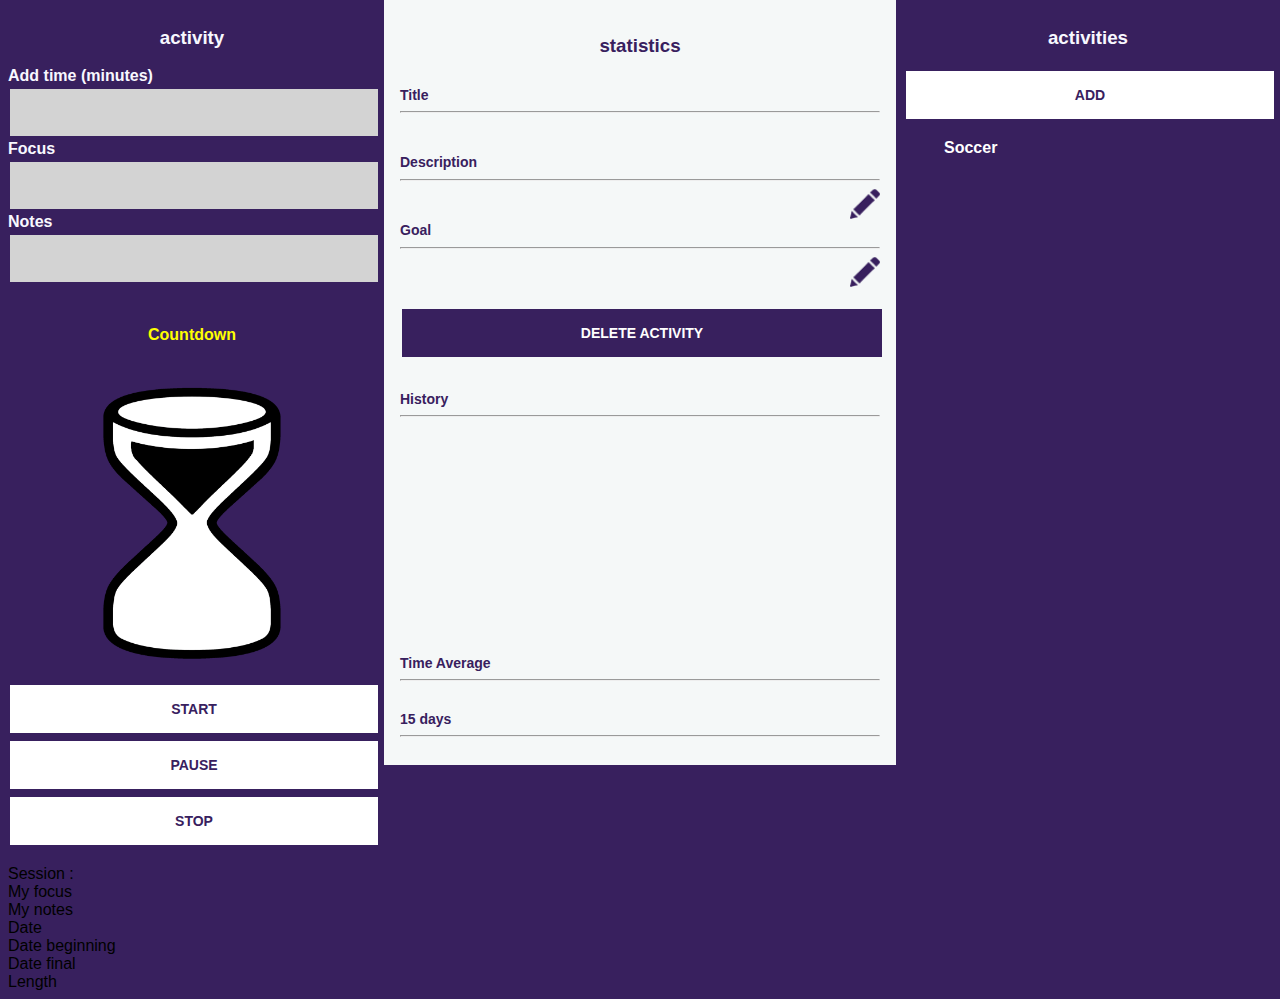
==== activity_stats.html @ dc6d5bfa "css 1.2" ====
<!DOCTYPE html>
<html lang="en">
<head>
    <meta charset="UTF-8">
    <title>Optimus Time |  Best App Ever</title>

    <script type="text/javascript" src="script/model.js"></script>
    <link type="text/css" rel="stylesheet" href="css/styles.css"/>
    <link type="text/css" rel="stylesheet" href="css/main.css"/>
    <link type="text/css" rel="stylesheet" href="css/activity_stats.css"/>
    <link type="text/css" rel="stylesheet" href="css/validation.css"/>
    <link type="text/css" rel="stylesheet" href="css/graph.css"/>

</head>
<body class="container" onload="window.resizeTo(640,480)">

<!-- TIMER -->
<section id="timer_section" class="item_timer">
    <div>
        <h3 id="timer_titre_activity">activity</h3>
    </div>
    <div>
        <form id="form_timer" name="form_timer">
            <div>
                <label class="label_timer">Add time (minutes)</label>
                <input type="number" min="5" max="360" id="timeIn" name="timeIn" class="form_input"/>
                <p class="error_msg">Veuillez entrer une duree valide.</p>
            </div>
            <div>
                <label class="label_timer">Focus</label>
                <input type="text" id="focus" name="focus" class="form_input"/>
                <p class="error_msg">Veuillez entrer un focus pour votre session.</p>
            </div>
            <div>
                <label class="label_timer">Notes</label>
                <input type="text" id="notes" name="notes" class="form_input"/>
            </div>

            <label id="myTime" class="label_timer countdown">Countdown</label>

            <img src="images/hourglass_1.png" id="imageTime" class="img_timer">


            <div>
            <input type="submit" value="START" id="startTime" name="startTime" class="btn_blanc">
            <p class="error_msg">Please select an activity.</p>
            <input type="submit" value="PAUSE" id="pauseTime" name="pauseTime" class="btn_blanc">
            <input type="submit" value="STOP" id="stopTime" name="stopTime" class="btn_blanc">
    </div>
            <p id="timeOut"></p>

            <label>Session : </label><br/>
            <label id="lastFocus">My focus</label><br/>
            <label id="lastNotes">My notes</label><br/>
            <label id="lastDate">Date</label><br/>
            <label id="lastStartTime">Date beginning</label><br/>
            <label id="lastFinishTime">Date final</label><br/>
            <label id="lastLength">Length</label>

        </form>
    </div>
</section>
<!-- END TIMER -->

<!-- STATS -->
<section id="stats_section" class="item item_stats">
    <h3>statistics</h3>

    <!-- TITLE -->
    <form method="post">
        <div id="div_title">
            <h5 class="title">Title</h5>
            <hr/>
            <div id="div_title_content">
                <p></p>
            </div>
        </div>
    </form>
    <!-- END TITLE -->

    <!-- DESC -->
    <form method="post">
        <div id="div_desc">
            <label for="stats_desc" class="desc title">Description</label>
            <hr/>
            <div id="div_desc_content">
                <p></p>
                <img src="images/icon_edit.png" id="edit_desc" />
            </div>
            <div id="div_desc_content_to_edit">
                <textarea id="stats_desc" name="stats_desc" class="form_input"></textarea>
                <img src="images/icon_save.png" id="save_desc" />
            </div>
        </div>
    </form>
    <!-- END DESC -->

    <!-- GOAL -->
    <form method="post">
        <div id="div_goal">
            <label for="stats_goal" class="title">Goal</label>
            <hr/>
            <div id="div_goal_content">
                <p></p>
                <img src="images/icon_edit.png" id="edit_goal" />
            </div>
            <div id="div_goal_content_to_edit">
                <textarea id="stats_goal" name="stats_goal" class="form_input"></textarea>
                <img src="images/icon_save.png" id="save_goal" />
            </div>
        </div>
    </form>
    <!-- END GOAL -->

    <!-- BTN DELETE ACTIVITY -->
    <button id="delete_activity" class="btn_violet margin_top">Delete Activity</button>
    <!-- END BTN DELETE ACTIVITY -->

    <!-- HISTORY -->
    <div id="div_history">
        <h5>History</h5>
        <hr/>
        <div id="div_table_sessions" class="scroll table_historique">

        </div>
    </div>
    <!-- END HISTORY -->

    <!-- TIME AVERAGE -->
    <div>
        <h5>Time Average</h5>
        <hr/>
        <span></span>
    </div>
    <!-- AVERAGE -->

    <!-- 15 DAYS -->
    <div>
        <h5>15 days</h5>
        <hr/>
        <div id="div_15days" class="chart"></div>
    </div>
    <!-- END 15 DAYS -->


</section>
<!-- END STATS -->

<!-- LISTE ACTIVITIES -->
<section id="menu_act_section" class="item item_list">
    <h3>activities</h3>

    <button id="btn_add_activity" class="btn_blanc">add</button>

    <div id="create_new_activity">
        <input type="text" id="title" class="form_input" placeholder="Title">
        <textarea id="desc" placeholder="Description" class="form_input"></textarea>
        <input type="text" id="goal" placeholder="Current Goal" class="form_input">
        <button id="confirm_new_activity" class="btn_blanc">Create</button>
        <button id="cancel_new_activity" class="btn_blanc">Cancel</button>
    </div>

    <ul id="activities">Activities</ul>

</section>
<!-- END LISTE ACTIVITIES -->

<script src="https://ajax.googleapis.com/ajax/libs/jquery/3.3.1/jquery.min.js"></script>
<script src="https://d3js.org/d3.v3.min.js"  charset="utf-8"></script>
<script type="text/javascript" src="script/d3.js"></script>
<script type="text/javascript" src="script/activity_stats.js"></script>
<script type="text/javascript" src="script/main.js"></script>
<script type="text/javascript" src="script/time.js"></script>
<script type="text/javascript" src="script/calendar.js"></script>
<script type="text/javascript" src="script/graph.js"></script>
</body>
</html>
---- css/styles.css ----
#create_new_activity {
    display: none;
}
#create_new_activity textarea {
    width: 100%;
    font-size: small;

}
.list_element{
    width: 100%;
    color: #fff;
    font-weight: bold;
}

.list_element :hover{
    background-color: #fff;
    color: #38205e;
    cursor: pointer;
}

.list_element a:hover{
    color: #38205e;
}

.list_element:active{
    background-color: #fff;
    color: #38205e;
}

.list_element a:active{
    background-color: #fff;
    color: #38205e;
}

ul {
    list-style: none;
    align-content: center;
    width: 100%;
}
---- css/main.css ----
/************************* BASICS **************************/

*{
    box-sizing: border-box;
}

html{
    font-family:"Arial", cursive;
}

body{
    width:960px;
    margin:0 auto;
    background-color: #38205e;
}

article, aside, details, figcaption, figure, footer, header, main, nav, section { display: block; }

ul{
    list-style:none;
}

img{
    width:100%;
    height: 100%;
}

/********************** SECTIONS ***********************/

.container{
    width: 100%;
    display: flex;
    flex-direction: row;
    flex-wrap: nowrap;
    justify-content: space-between;
}

.item{
    width: 100%;
}

/************************* CSS BASIC **************************/

h3 {
    text-align: center;
    color: ghostwhite;
}

.btn_violet{
    transition-duration: 0.4s;
    background-color: #38205e;
    font: 14px sans-serif;
    text-transform: uppercase;
    font-weight: bold;
    width: 100%;
    color: white;
    padding: 16px 32px;
    text-align: center;
    text-decoration: none;
    display: inline-block;
    margin: 4px 2px;
    border: none;
}

.btn_violet:hover{
    background-color: #ffffff;
    color: #38205e;
}

.btn_blanc{
    transition-duration: 0.4s;
    background-color: #ffffff;
    font: 14px sans-serif;
    text-transform: uppercase;
    font-weight: bold;
    width: 100%;
    color: #38205e;
    padding: 16px 32px;
    text-align: center;
    text-decoration: none;
    display: inline-block;
    margin: 4px 2px;
    border: none;
}

.btn_blanc:hover{
    background-color: #38205e;
    color: #ffffff;
    border: #ffffff;
}




/************************** TIMER ***************************/

.item_timer{
    padding: 0.5em;
    width: 30%;
}

.label_timer{
    text-align: center;
    font-weight: bold;
    margin-top: 20px;
    color: ghostwhite;
}

.img_timer{
    width:50%;
    display: block;
    margin: auto;
    margin-bottom: 20px;
}

.countdown{
    padding: 20px;
    margin-bottom: 20px;
    display: block;
    width: 100%;
    text-align: center;
    color: yellow;
}


/********************* LIST ACTIVITIES **********************/

.item_list{
    padding: 0.5em;
    width: 30%;
    height: 765px;
    overflow-y: scroll;
}

.margin_top {
    margin-top: 20px;
}

.form_input{
    background-color: lightgray;
    margin: 4px 2px;
    padding: 16px 32px;
    width: 100%;
    border: none;
}
---- css/activity_stats.css ----
/*********************** ACTIVITY STATS ***********************/

.item_stats{
    padding: 1em;
    background-color: #f5f8f8;
    width: 40%;
    height: 765px;
    overflow-y: scroll;
}

#stats_section h3{
    color: #38205e;
}

.title {
    color: #38205e;
    font-weight: bold;
    font-size: 14px;
    margin-bottom: 7px;
}

h5{
    color: #38205e;
    font-weight: bold;
    font-size: 14px;
    margin-top: 30px;
    margin-bottom: 7px;
}

input{
    width: 100%;
}

/*********************** GOAL ***********************/

#div_goal_content, #div_goal_content_to_edit{
    width: 100%;
    display: flex;
    flex-direction: row;
    justify-content: space-between;
}

#div_goal_content p, #div_goal_content_to_edit textarea {
    width: 85%;
}

#div_goal_content img, #div_goal_content_to_edit img {
    width: 10%;
    max-width: 30px;
}

/*********************** title ***********************/

#div_title_content, #div_title_content_to_edit{
    width: 100%;
    display: flex;
    flex-direction: row;
    justify-content: space-between;
}

#div_title_content p, #div_title_content_to_edit textarea {
    width: 85%;
}

#div_title_content img, #div_title_content_to_edit img {
    width: 10%;
    max-width: 30px;
}

/*********************** desc ***********************/

#div_desc_content, #div_desc_content_to_edit{
    width: 100%;
    display: flex;
    flex-direction: row;
    justify-content: space-between;
}

#div_desc_content p, #div_desc_content_to_edit textarea {
    width: 85%;
}

#div_desc_content img, #div_desc_content_to_edit img {
    width: 10%;
    max-width: 30px;
}

/*********************** History ***********************/

.scroll{
    height: 200px;
    overflow-y: scroll;
}

.table_historique table{
    border: none;
}

.table_historique table tr:nth-child(even){
    background-color: lightgray;
}

.table_historique table tr:nth-child(odd){
    background-color: #ffffff;
}
---- css/validation.css ----
#form_timer .error {
    border : 2px solid red;
}

/* Signaler erreur les checkbox  */
#form_timer .cberror {
    outline-color : red;
    outline-style : solid;
    outline-width : thin;
}

/* Signaler erreur les checkbox  */
#form_timer .error_msg {
    display : inline-block;
    margin:0;
    color:red;
}
---- css/graph.css ----
.chart div {
    font: 10px sans-serif;
    background-color: #38205e;
    text-align: right;
    padding: 3px;
    margin: 1px;
    color: white;
}
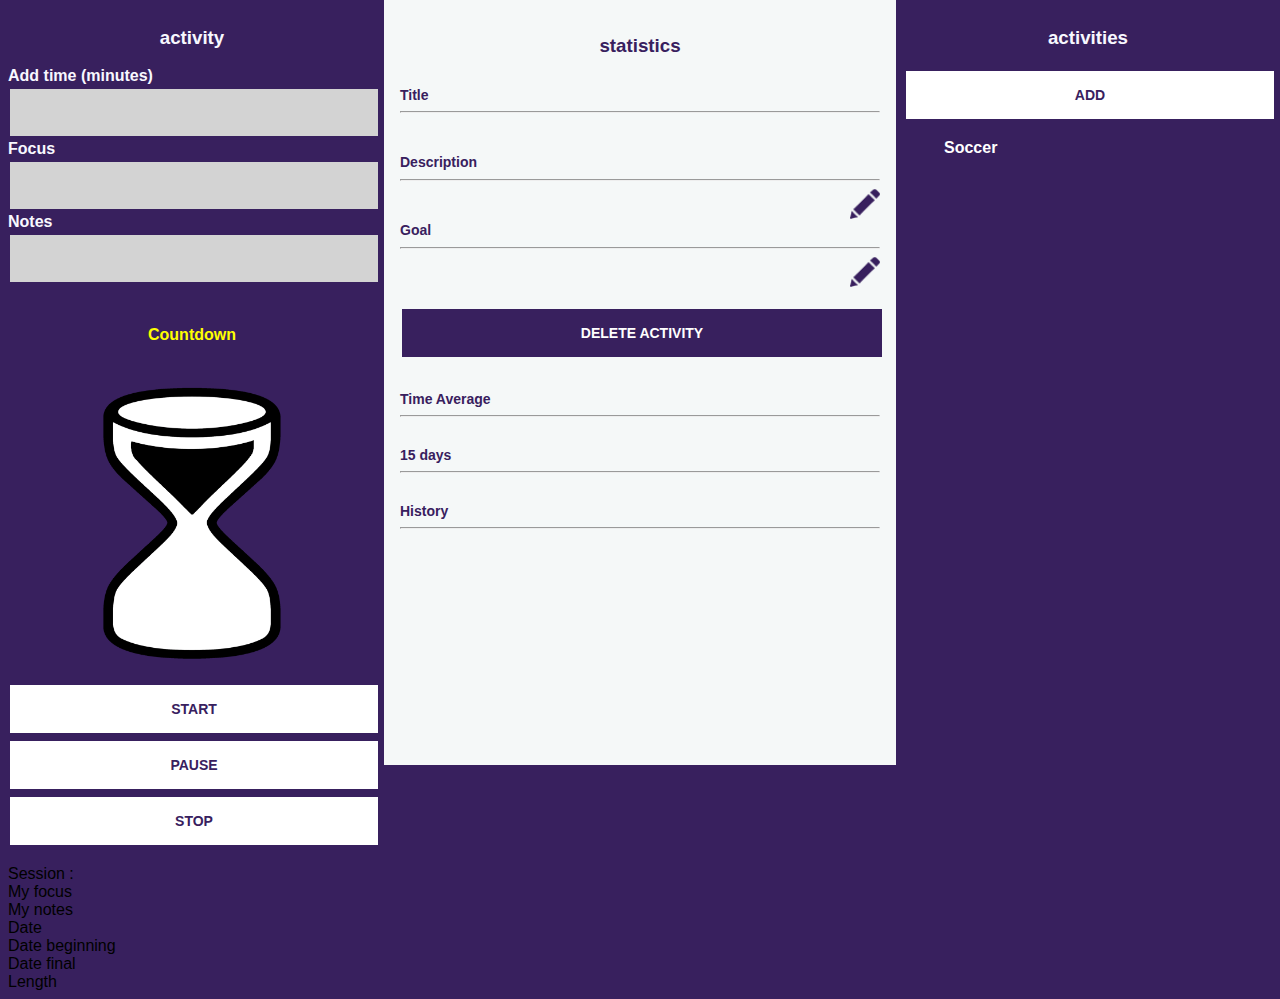
==== commit 1696aa51: "Time Average" ====
--- a/activity_stats.html
+++ b/activity_stats.html
@@ -12,7 +12,7 @@
     <link type="text/css" rel="stylesheet" href="css/graph.css"/>
 
 </head>
-<body class="container" onload="window.resizeTo(640,480)">
+<body class="container">
 
 <!-- TIMER -->
 <section id="timer_section" class="item_timer">
@@ -116,21 +116,11 @@
     <button id="delete_activity" class="btn_violet margin_top">Delete Activity</button>
     <!-- END BTN DELETE ACTIVITY -->
 
-    <!-- HISTORY -->
-    <div id="div_history">
-        <h5>History</h5>
-        <hr/>
-        <div id="div_table_sessions" class="scroll table_historique">
-
-        </div>
-    </div>
-    <!-- END HISTORY -->
-
     <!-- TIME AVERAGE -->
     <div>
         <h5>Time Average</h5>
         <hr/>
-        <span></span>
+        <div id="div_time_average"></div>
     </div>
     <!-- AVERAGE -->
 
@@ -142,6 +132,15 @@
     </div>
     <!-- END 15 DAYS -->
 
+    <!-- HISTORY -->
+    <div id="div_history">
+        <h5>History</h5>
+        <hr/>
+        <div id="div_table_sessions" class="scroll table_historique">
+
+        </div>
+    </div>
+    <!-- END HISTORY -->
 
 </section>
 <!-- END STATS -->
--- a/css/activity_stats.css
+++ b/css/activity_stats.css
@@ -88,12 +88,19 @@
 /*********************** History ***********************/
 
 .scroll{
-    height: 200px;
+    height: 400px;
     overflow-y: scroll;
 }
 
 .table_historique table{
     border: none;
+    font: 10px sans-serif;
+    width: 100%;
+}
+
+.table_historique table th{
+    background-color: blue;
+    font-weight: bold;
 }
 
 .table_historique table tr:nth-child(even){
@@ -103,3 +110,11 @@
 .table_historique table tr:nth-child(odd){
     background-color: #ffffff;
 }
+
+
+/*********************** Time Average ***********************/
+
+#div_time_average span{
+    font-weight: bold;
+    color: #38205e;
+}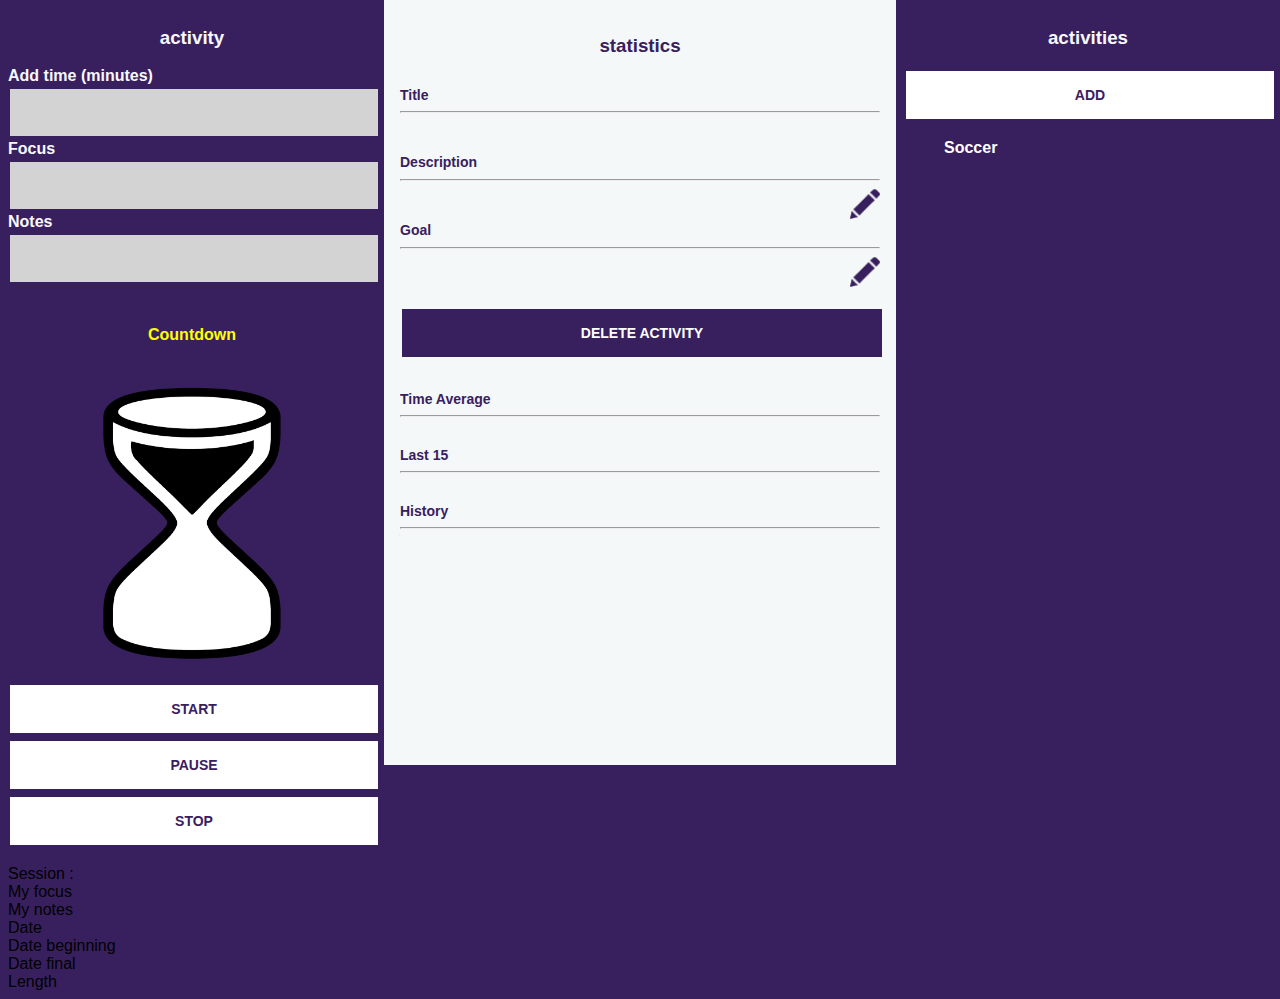
==== commit 7bc53e5c: "time average bug #1" ====
--- a/activity_stats.html
+++ b/activity_stats.html
@@ -126,7 +126,7 @@
 
     <!-- 15 DAYS -->
     <div>
-        <h5>15 days</h5>
+        <h5>Last 15</h5>
         <hr/>
         <div id="div_15days" class="chart"></div>
     </div>
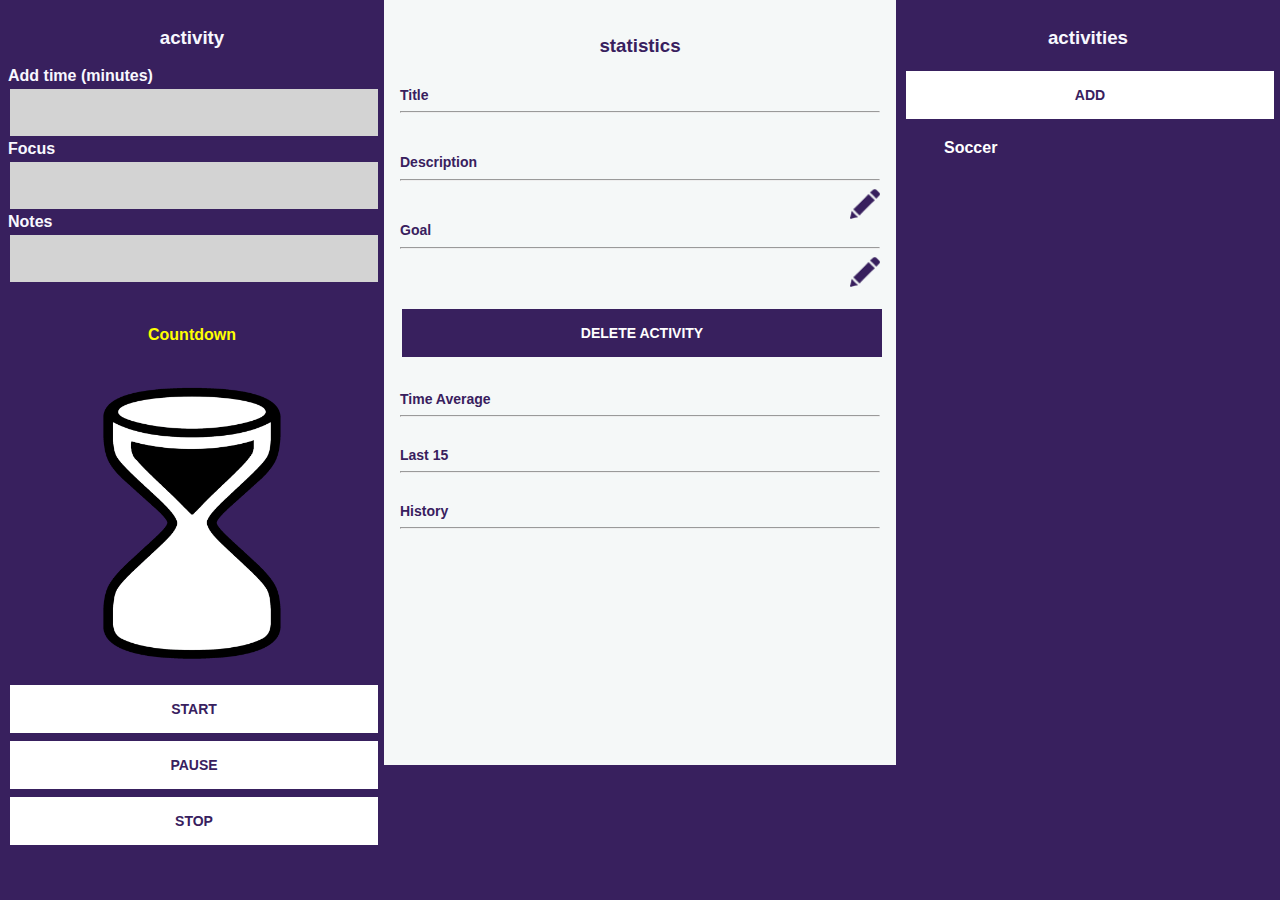
==== commit 1e6321ea: "graph" ====
--- a/activity_stats.html
+++ b/activity_stats.html
@@ -48,14 +48,6 @@
             <input type="submit" value="STOP" id="stopTime" name="stopTime" class="btn_blanc">
     </div>
             <p id="timeOut"></p>
-
-            <label>Session : </label><br/>
-            <label id="lastFocus">My focus</label><br/>
-            <label id="lastNotes">My notes</label><br/>
-            <label id="lastDate">Date</label><br/>
-            <label id="lastStartTime">Date beginning</label><br/>
-            <label id="lastFinishTime">Date final</label><br/>
-            <label id="lastLength">Length</label>
 
         </form>
     </div>
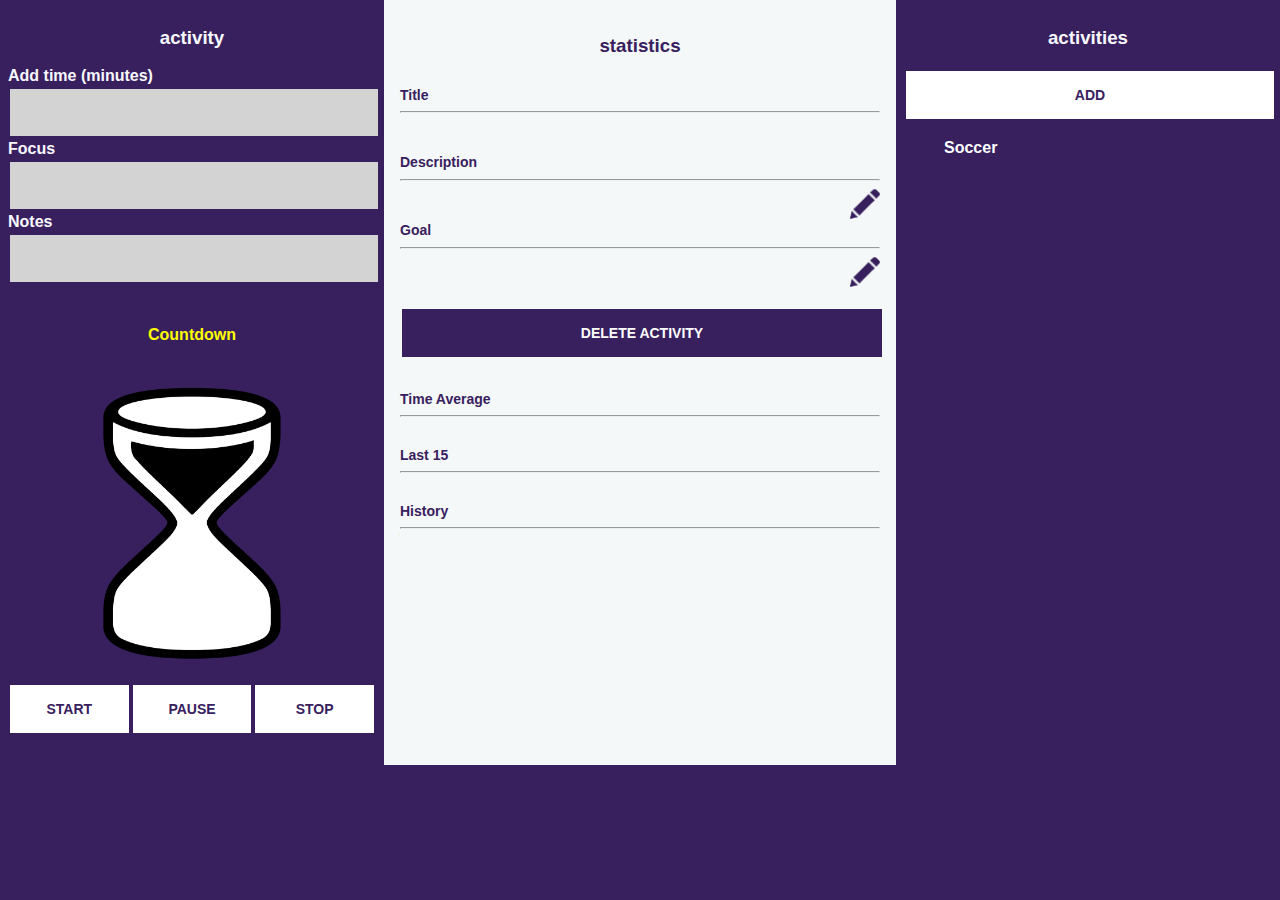
==== commit e7d847d0: "css" ====
--- a/activity_stats.html
+++ b/activity_stats.html
@@ -41,7 +41,7 @@
             <img src="images/hourglass_1.png" id="imageTime" class="img_timer">
 
 
-            <div>
+            <div class="btnstimer">
             <input type="submit" value="START" id="startTime" name="startTime" class="btn_blanc">
             <p class="error_msg">Please select an activity.</p>
             <input type="submit" value="PAUSE" id="pauseTime" name="pauseTime" class="btn_blanc">
@@ -162,7 +162,6 @@
 <script type="text/javascript" src="script/activity_stats.js"></script>
 <script type="text/javascript" src="script/main.js"></script>
 <script type="text/javascript" src="script/time.js"></script>
-<script type="text/javascript" src="script/calendar.js"></script>
 <script type="text/javascript" src="script/graph.js"></script>
 </body>
 </html>--- a/css/styles.css
+++ b/css/styles.css
@@ -27,13 +27,9 @@
     color: #38205e;
 }
 
-.list_element a:active{
-    background-color: #fff;
-    color: #38205e;
-}
-
 ul {
     list-style: none;
     align-content: center;
     width: 100%;
-}+}
+
--- a/css/main.css
+++ b/css/main.css
@@ -122,6 +122,11 @@
     color: yellow;
 }
 
+.btnstimer{
+    display: flex;
+    flex-direction: row;
+    justify-content: space-between;
+}
 
 /********************* LIST ACTIVITIES **********************/
 
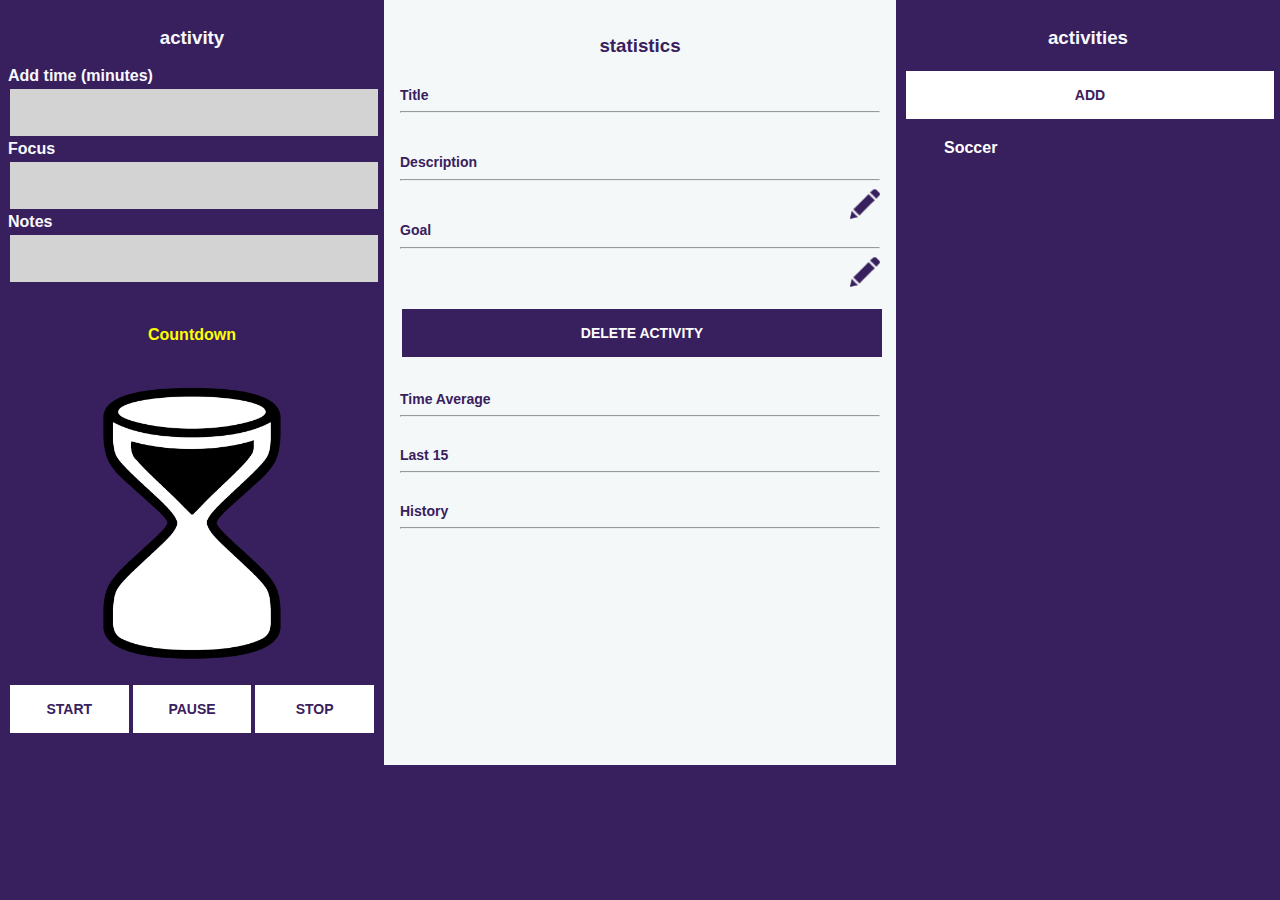
==== commit ffa3d194: "message erreurs" ====
--- a/activity_stats.html
+++ b/activity_stats.html
@@ -21,15 +21,16 @@
     </div>
     <div>
         <form id="form_timer" name="form_timer">
+            <p id="firstMessageError" class="error_msg">Please select an activity.</p>
             <div>
                 <label class="label_timer">Add time (minutes)</label>
                 <input type="number" min="5" max="360" id="timeIn" name="timeIn" class="form_input"/>
-                <p class="error_msg">Veuillez entrer une duree valide.</p>
+                <p class="error_msg">Please add a number.</p>
             </div>
             <div>
                 <label class="label_timer">Focus</label>
                 <input type="text" id="focus" name="focus" class="form_input"/>
-                <p class="error_msg">Veuillez entrer un focus pour votre session.</p>
+                <p class="error_msg">Please add a focus.</p>
             </div>
             <div>
                 <label class="label_timer">Notes</label>
@@ -43,7 +44,6 @@
 
             <div class="btnstimer">
             <input type="submit" value="START" id="startTime" name="startTime" class="btn_blanc">
-            <p class="error_msg">Please select an activity.</p>
             <input type="submit" value="PAUSE" id="pauseTime" name="pauseTime" class="btn_blanc">
             <input type="submit" value="STOP" id="stopTime" name="stopTime" class="btn_blanc">
     </div>
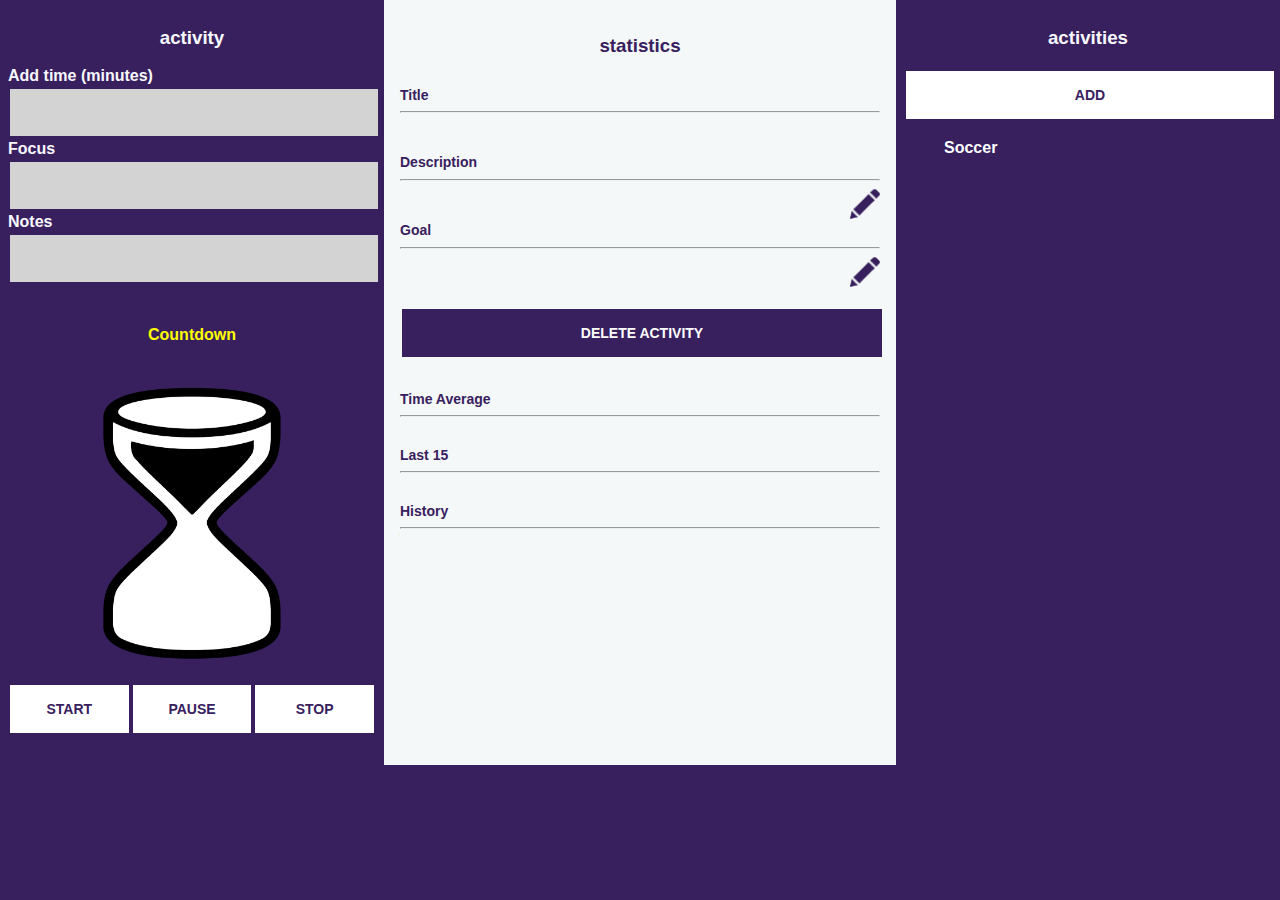
==== commit 7e7bd703: "session finish not termine" ====
--- a/activity_stats.html
+++ b/activity_stats.html
@@ -43,10 +43,10 @@
 
 
             <div class="btnstimer">
-            <input type="submit" value="START" id="startTime" name="startTime" class="btn_blanc">
-            <input type="submit" value="PAUSE" id="pauseTime" name="pauseTime" class="btn_blanc">
-            <input type="submit" value="STOP" id="stopTime" name="stopTime" class="btn_blanc">
-    </div>
+                <input type="submit" value="START" id="startTime" name="startTime" class="btn_blanc">
+                <input type="submit" value="PAUSE" id="pauseTime" name="pauseTime" class="btn_blanc">
+                <input type="submit" value="STOP" id="stopTime" name="stopTime" class="btn_blanc">
+            </div>
             <p id="timeOut"></p>
 
         </form>
